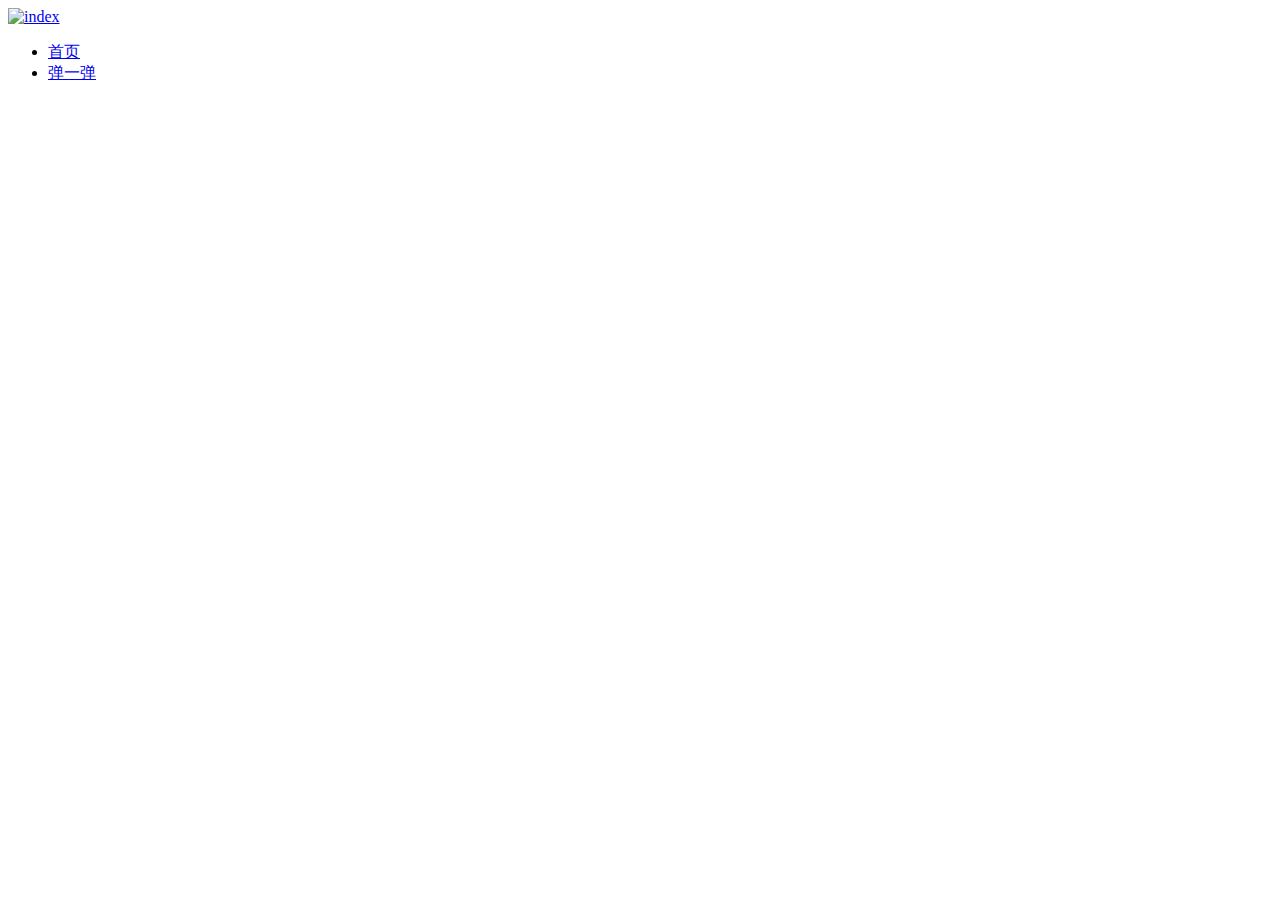
==== index.html @ 964b85e2 "add_gravity" ====
<!DOCTYPE html>
<html>
    <head>
        <meta charset="utf-8">
        <title>A simple webpage</title>
    </head>
    <body>
        <div class="header">
            <div class="left-header">
                <a href="index.html"><img src="icon.png" alt="index"></a>
            </div>
            <div class="right-header">
                <ul>
                    <li><a href="index.html">首页</a></li>
                    <li><a href="rebound.html">弹一弹</a></li>
                </ul>
            </div>
        </div>
        <div class="main-content">

        </div>
        
    </body>
</html>
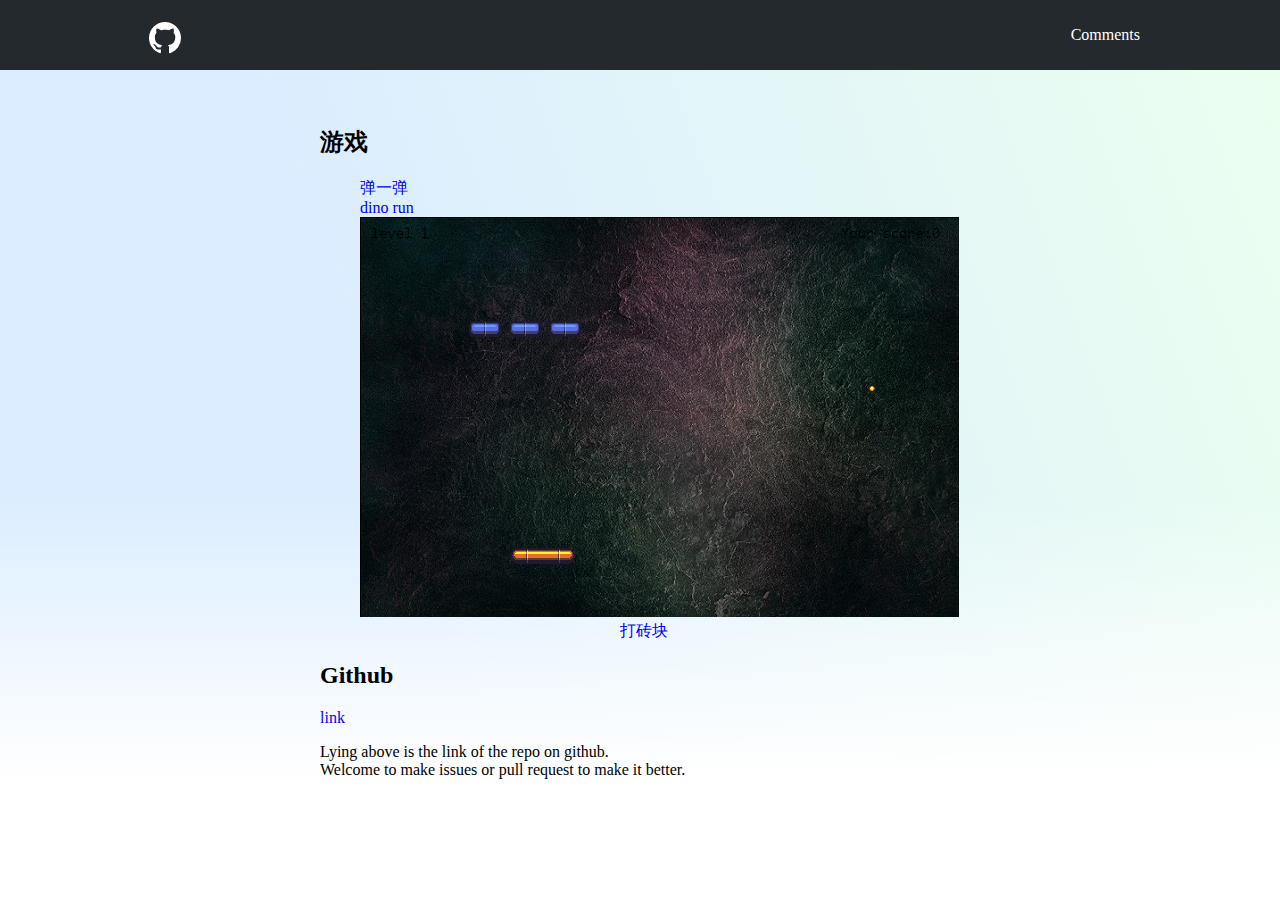
==== commit 7edfecad: "add part of html and css" ====
--- a/index.html
+++ b/index.html
@@ -1,24 +1,54 @@
 <!DOCTYPE html>
+<!-- TODO: 表格放在游戏的排行榜中 -->
 <html>
     <head>
         <meta charset="utf-8">
-        <title>A simple webpage</title>
+        <title>wjs 的主页</title>
+        <link rel="stylesheet" href="css/index.css">
     </head>
     <body>
-        <div class="header">
-            <div class="left-header">
-                <a href="index.html"><img src="icon.png" alt="index"></a>
-            </div>
-            <div class="right-header">
+        <nav class="heading">
+            <ul class="left-nav">
+                <a href="index.html"> <img src="img/icon.png" alt="Github" id="github-logo"></a>
+                <!-- <li><a href="index.html" class="color-white">Features</a></li>
+                <li><a href="index.html" class="color-white">Business</a></li>
+                <li><a href="index.html" class="color-white">Explore</a></li>
+                <li><a href="index.html" class="color-white">Marketplace</a></li>
+                <li><a href="index.html" class="color-white">Pricing</a></li> -->
+            </ul>
+            <ul class="right-nav">
+                <!-- <li><input type="text" placeholder="Search Github" id="input"></li> -->
+                <li id="nav-words"><a href="index.html" class="words">Comments</a></li>
+                <!-- <li style="color: rgb(139, 139, 139)">or</li>
+                <li><a href="index.html" class="color-white">Sign up</a></li> -->
+            </ul>
+        </nav>
+        <!-- <div class="header">
+        </div> -->
+        <div class="main-content">
+            <br><br>
+            <!-- <div class="left-header">
+                <a href="index.html"><img src="img/icon.png" alt="index"></a>
+            </div> -->
+            <div class="games">
+                <h2>游戏</h2>
                 <ul>
-                    <li><a href="index.html">首页</a></li>
-                    <li><a href="rebound.html">弹一弹</a></li>
+                    <li><a href="game/rebound/game.html">弹一弹</a></li>
+                    <li><a href="game/dino_runner/game.html">dino run</a></li>
+                    <img src="img/break_the_block.png" alt="break the block">
+                    <li><a href="game/break_the_blocks/game.html" id="name">打砖块</a></li>
                 </ul>
             </div>
+            <div class="github">
+                <h2>Github</h2>
+                <a href="https://github.com/Icgapux/Webpage_design_homework">link</a>
+                <p>Lying above is the link of the repo on github.<br>Welcome to make issues or pull request to make it better.</p>
+            </div>
         </div>
-        <div class="main-content">
-
+        <div class="backgrounds">
+            <div class="background_1">
+                <img src="img/head_bg.png">
+            </div>
         </div>
-        
     </body>
 </html>
--- a/css/index.css
+++ b/css/index.css
@@ -0,0 +1,129 @@
+li {
+    list-style-type: none;
+}
+
+body {
+    margin: 0px;
+}
+
+.heading {
+    height: 30px;
+    width: 1000px;
+    margin: auto;
+    padding-top: 20px;
+}
+
+.left-nav {
+    float: left;
+    left: -50px;
+    top: 0;
+    position: relative;
+    width: auto;
+    z-index: 3;
+}
+
+.left-nav li {
+    display: inline;
+    padding-top: 10px;
+}
+
+.left-nav li a {
+    display: inline;
+    margin-right: 10px;
+    text-align: center;
+    color: white;
+    text-decoration: none;
+    clear: right;
+    font-size: 95%;
+}
+
+.right-nav {
+    display: inline;
+    float: right;
+    margin-right: 0;
+    margin-top: 6px;
+    position: relative;
+    top: 0;
+    right: 0;
+    z-index: 3;
+}
+
+.right-nav li {
+    display: inline;
+    list-style-type: none;
+    font-size: middle;
+}
+
+.right-nav li a {
+    font-weight: 500;
+    display: inline;
+}
+
+#github-logo {
+    height: 40px;
+    width: 40px;
+    float: left;
+    position: relative;
+    top: -35px;
+    left: auto;
+    margin: 15px;
+}
+
+.words {
+    top: 10px;
+    margin-top: 10px;
+    text-decoration: none;
+    color: white;
+}
+
+#nav-words {
+    margin-top: 10px;
+}
+
+.background_1 {
+    position: absolute;
+    top: 0;
+    left: 0;
+    opacity: 1;
+    z-index: 1;
+    width: 100%;
+    height: auto;
+    min-width: 1025px;
+    overflow: hidden;
+}
+
+.backgrounds {
+    width: auto;
+    height: 800;
+}
+
+.header {
+    background-image: linear-gradient(180deg, rgba(255,255,255,0) 60%, #fff),linear-gradient(70deg, #dbedff 32%, #ebfff0);
+}
+
+.main-content {
+    margin-top: 20px;
+    margin-left: 0px;
+    margin-right: 0px;
+    background-image: linear-gradient(180deg, rgba(255,255,255,0) 60%, #fff),linear-gradient(70deg, #dbedff 32%, #ebfff0);
+}
+
+.games {
+    margin-left: 25%;
+}
+
+.games ul li a {
+    text-decoration: none;
+}
+
+.github {
+    margin-left: 25%;
+}
+
+.github a {
+    text-decoration: none;
+}
+
+#name {
+    padding-left: 260px;
+}
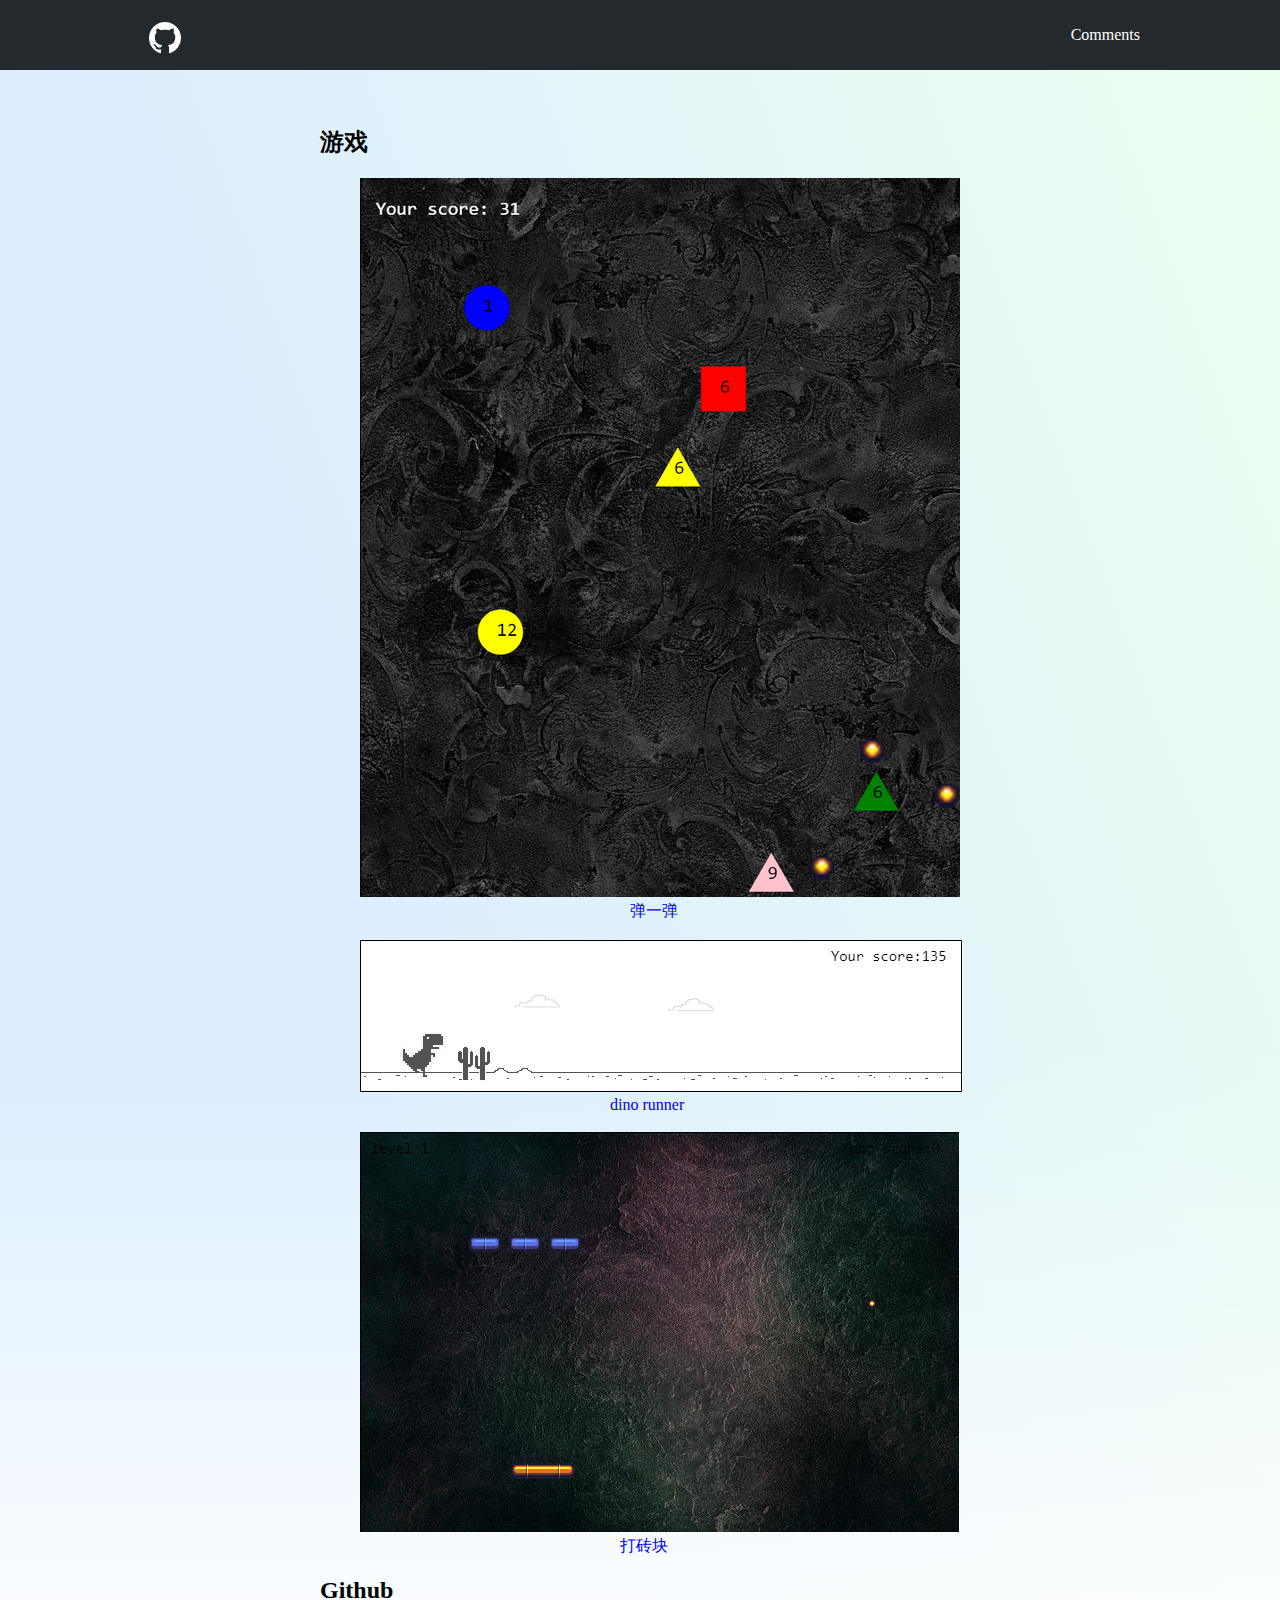
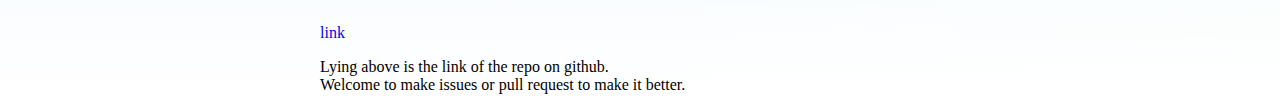
==== commit 75a19ebd: "backgrounds and pictures" ====
--- a/index.html
+++ b/index.html
@@ -33,10 +33,14 @@
             <div class="games">
                 <h2>游戏</h2>
                 <ul>
-                    <li><a href="game/rebound/game.html">弹一弹</a></li>
-                    <li><a href="game/dino_runner/game.html">dino run</a></li>
+                    <img src="img/rebound.png" alt="rebound">
+                    <li><a href="game/rebound/game.html" id="rebound-name">弹一弹</a></li>
+                    <br>
+                    <img src="img/dino_runner.png" alt="dino_runner">
+                    <li><a href="game/dino_runner/game.html" id="dino-name">dino runner</a></li>
+                    <br>
                     <img src="img/break_the_block.png" alt="break the block">
-                    <li><a href="game/break_the_blocks/game.html" id="name">打砖块</a></li>
+                    <li><a href="game/break_the_blocks/game.html" id="block-name">打砖块</a></li>
                 </ul>
             </div>
             <div class="github">
--- a/css/index.css
+++ b/css/index.css
@@ -124,6 +124,14 @@
     text-decoration: none;
 }
 
-#name {
+#rebound-name {
+    padding-left: 270px;
+}
+
+#dino-name {
+    padding-left: 250px;
+}
+
+#block-name {
     padding-left: 260px;
 }
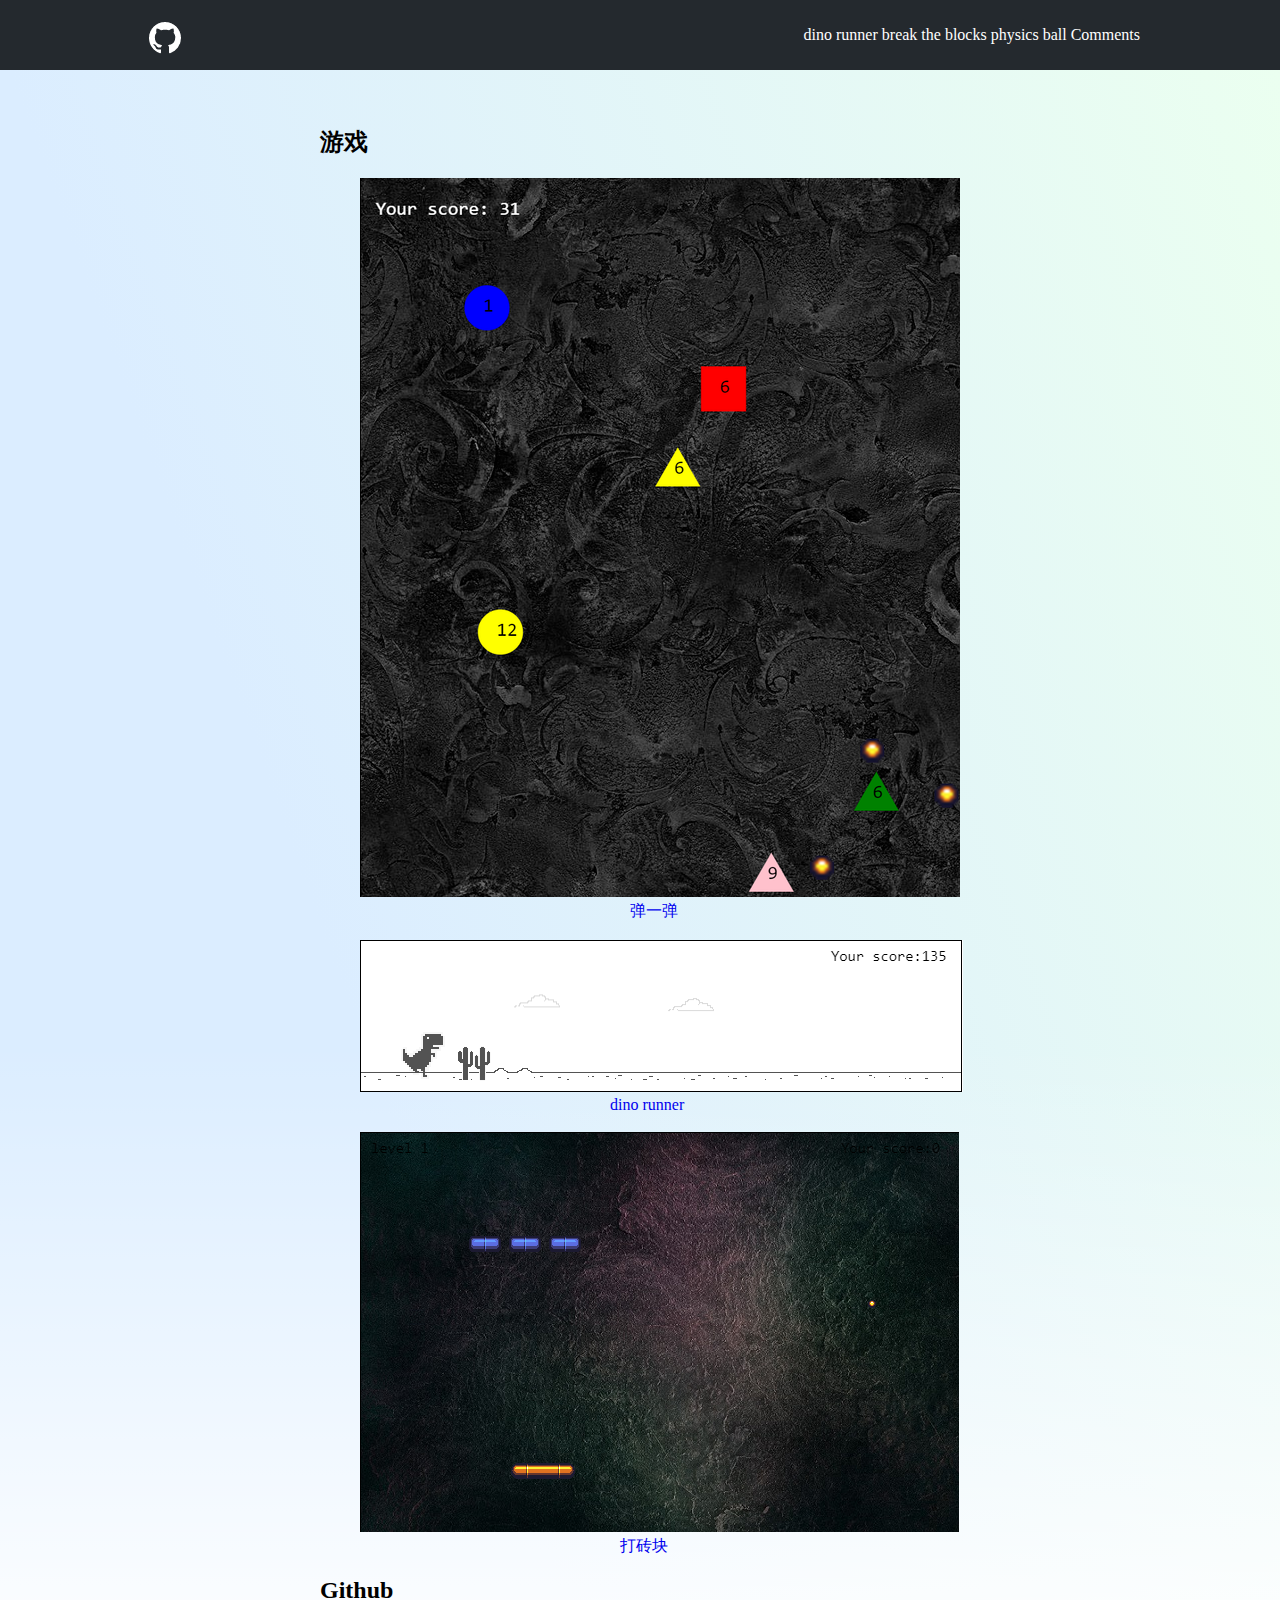
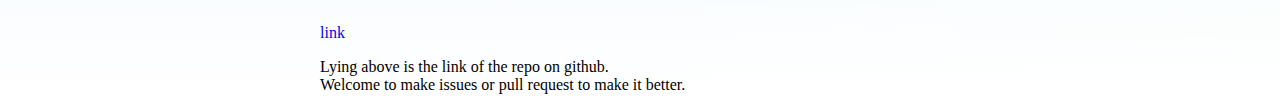
==== commit a61b704a: "add comments" ====
--- a/index.html
+++ b/index.html
@@ -1,5 +1,4 @@
 <!DOCTYPE html>
-<!-- TODO: 表格放在游戏的排行榜中 -->
 <html>
     <head>
         <meta charset="utf-8">
@@ -11,14 +10,17 @@
             <ul class="left-nav">
                 <a href="index.html"> <img src="img/icon.png" alt="Github" id="github-logo"></a>
                 <!-- <li><a href="index.html" class="color-white">Features</a></li>
-                <li><a href="index.html" class="color-white">Business</a></li>
-                <li><a href="index.html" class="color-white">Explore</a></li>
+                <li><a href="index.html" class="color-white">Business</a></li> -->
+                <!-- <li><a href="index.html" class="color-white">Explore</a></li>
                 <li><a href="index.html" class="color-white">Marketplace</a></li>
                 <li><a href="index.html" class="color-white">Pricing</a></li> -->
             </ul>
             <ul class="right-nav">
                 <!-- <li><input type="text" placeholder="Search Github" id="input"></li> -->
-                <li id="nav-words"><a href="index.html" class="words">Comments</a></li>
+                <li id="nav-words"><a href="game/dino_runner/game.html" class="words">dino runner</a></li>
+                <li id="nav-words"><a href="game/break_the_blocks/game.html" class="words">break the blocks</a></li>
+                <li id="nav-words"><a href="game/rebound/game.html" class="words">physics ball</a></li>
+                <li id="nav-words"><a href="comments.html" class="words">Comments</a></li>
                 <!-- <li style="color: rgb(139, 139, 139)">or</li>
                 <li><a href="index.html" class="color-white">Sign up</a></li> -->
             </ul>
